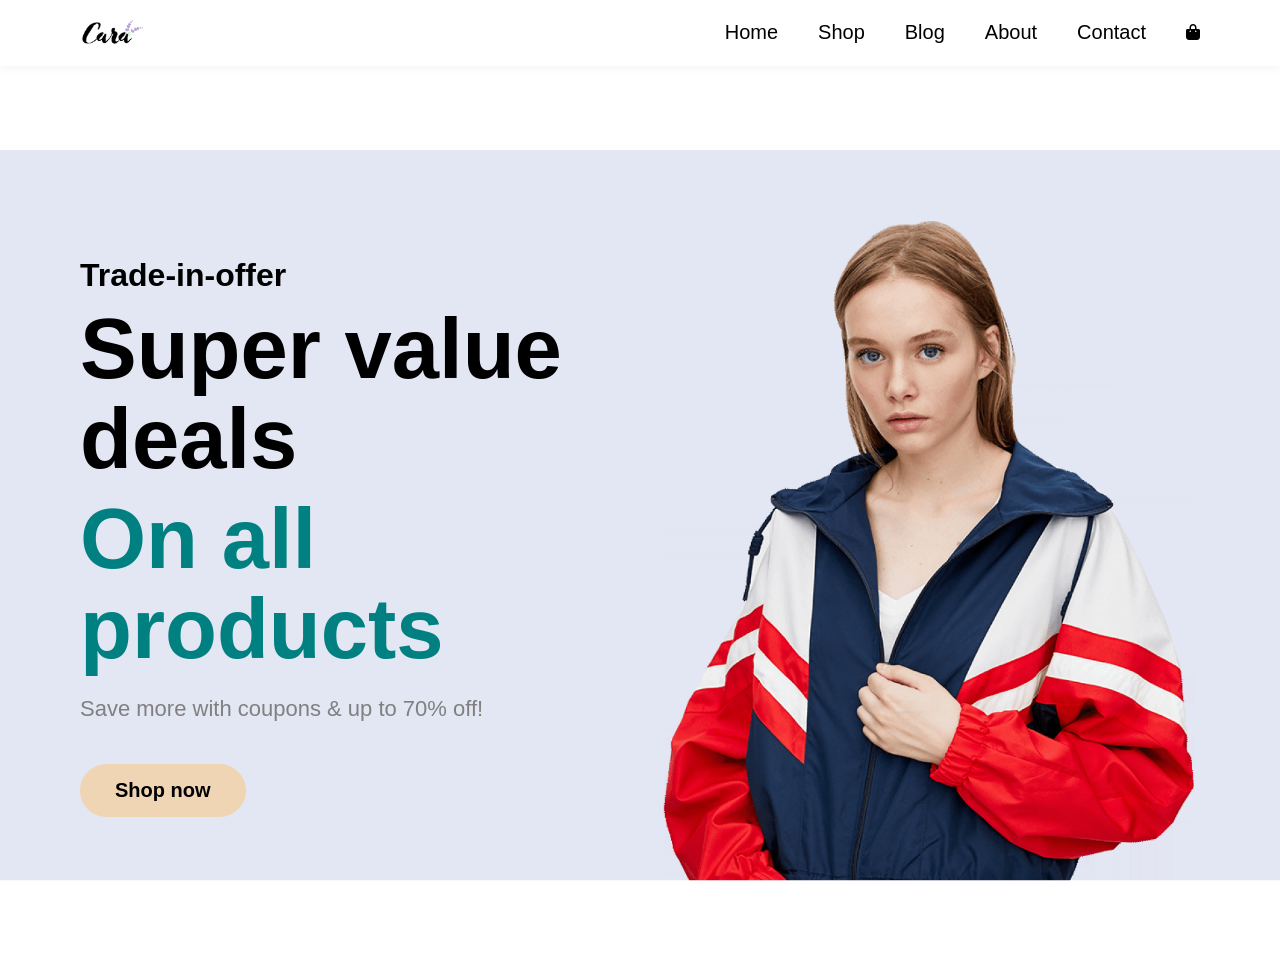
==== BT1.html @ c61cb409 "BT1" ====
<!DOCTYPE html>
<html>
<html lang="en">
<head> 
    <meta charset="UTF-8">
    <meta name="viewport" content="width=device-width, initial-scale=1.0">
    <title>Cara</title>
    <link rel="stylesheet" href="style.css">
    <link rel="stylesheet" href="https://cdnjs.cloudflare.com/ajax/libs/font-awesome/6.5.1/css/all.min.css">
</head>

<body>
    <div class="menu"> 
        <div class="logo"><img src="images/logo.png" alt=""></div>
        <ul>
            <li><a href="">Home</a></li>
            <li><a href="">Shop</a></li>
            <li><a href="">Blog</a></li>
            <li><a href="">About</a></li>
            <li><a href="">Contact</a></li>
            <li><i class="fa-solid fa-bag-shopping"></i></li>
        </ul>
    </div>

    <div class="home">
        <div class="text">
            <h4>Trade-in-offer</h4>
            <h1>Super value deals</h1>
            <h2>On all products</h2>
            <p>Save more with coupons & up to 70% off!</p>
            <button>Shop now</button>
        </div>
    </div>
</body>
</html>
---- style.css ----
body{
    margin:0;
    font-family:Arial;
    overflow:hidden;
}

.menu{
    padding:20px 80px;
    display:flex;
    justify-content:space-between;
    align-items:center;
    box-shadow:0 2px 10px rgba(0,0,0,0.05);
}

.logo img{
    width:90px;
    display:block;
}

ul{
    list-style:none;
    display:flex;
    align-items:center;
    gap:40px;
    margin:0;
    padding:0;
}

li{
    display:inline;
}

a{
    text-decoration:none;
    color:black;
    font-size:20px;
    font-weight:500;
}

a:hover{
    color:teal;
}

.home{
    height:100vh;
    padding:0 80px;
    display:flex;
    align-items:center;
    background-image:url("images/hero4.png");
    background-repeat:no-repeat;
    background-position: center;
    background-size:100%;
    position:relative;
    z-index:1;
}

.text{
    width:50%;
    color: black;
    z-index:2;
    position: relative;
}

h4{
    font-size:32px;
    margin-bottom:10px;
}

h1{
    font-size:85px;
    margin:10px 0;
    line-height:90px;
}

h2{
    font-size:85px;
    color:teal;
    margin:10px 0;
    line-height:90px;
}

p{
    font-size:22px;
    color:gray;
}

button{
    background:#f0d5b5;
    border:none;
    padding:15px 35px;
    border-radius:30px;
    font-size:20px;
    font-weight:bold;
    margin-top:20px;
    cursor:pointer;
}
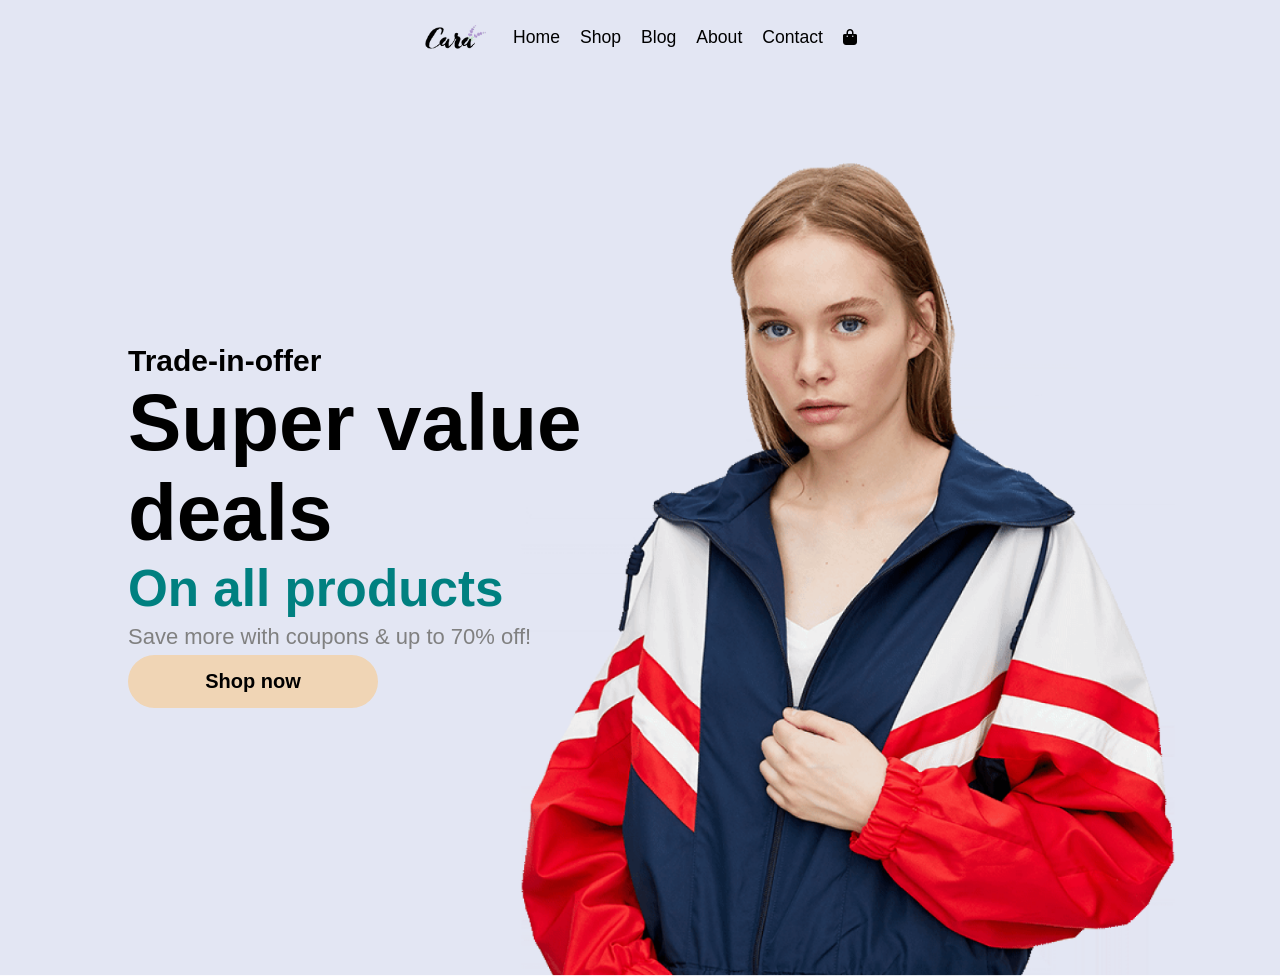
==== commit febe6935: "B1.2" ====
--- a/BT1.html
+++ b/BT1.html
@@ -1,5 +1,4 @@
 <!DOCTYPE html>
-<html>
 <html lang="en">
 <head> 
     <meta charset="UTF-8">
@@ -9,7 +8,7 @@
     <link rel="stylesheet" href="https://cdnjs.cloudflare.com/ajax/libs/font-awesome/6.5.1/css/all.min.css">
 </head>
 
-<body>
+    <body>
     <div class="menu"> 
         <div class="logo"><img src="images/logo.png" alt=""></div>
         <ul>
--- a/style.css
+++ b/style.css
@@ -1,17 +1,27 @@
+*{
+    margin:0;
+    padding: 0;
+    box-sizing: border-box;
+}
 body{
-    margin:0;
     font-family:Arial;
     overflow:hidden;
+    background-image: url(https://i.pinimg.com/1200x/76/df/d4/76dfd4a13e6b44a5c1d862d45db0f680.jpg);
 }
 
 .menu{
-    padding:20px 80px;
-    display:flex;
-    justify-content:space-between;
-    align-items:center;
-    box-shadow:0 2px 10px rgba(0,0,0,0.05);
+padding: 25px 6%;
+display: flex;
+justify-content: center;
+box-shadow: 0;
+border: none;
+background: #e3e6f3;
 }
-
+.menu ul{
+    flex-wrap: wrap;
+    justify-content: center;
+    gap: 20px;
+}
 .logo img{
     width:90px;
     display:block;
@@ -22,8 +32,6 @@
     display:flex;
     align-items:center;
     gap:40px;
-    margin:0;
-    padding:0;
 }
 
 li{
@@ -33,8 +41,9 @@
 a{
     text-decoration:none;
     color:black;
-    font-size:20px;
-    font-weight:500;
+    font-size: 1.1em;
+    font-weight: 500;
+    transition: .3s;
 }
 
 a:hover{
@@ -42,40 +51,29 @@
 }
 
 .home{
-    height:100vh;
-    padding:0 80px;
-    display:flex;
-    align-items:center;
-    background-image:url("images/hero4.png");
-    background-repeat:no-repeat;
-    background-position: center;
-    background-size:100%;
-    position:relative;
-    z-index:1;
+ justify-content: center;
+ text-align: center;
+ padding: 60px 20px;
 }
-
 .text{
-    width:50%;
-    color: black;
-    z-index:2;
-    position: relative;
+max-width: 100%;
 }
 
 h4{
-    font-size:32px;
-    margin-bottom:10px;
+    font-size:50px;
+    margin:center;
 }
 
 h1{
     font-size:85px;
-    margin:10px 0;
+    margin:center;
     line-height:90px;
 }
 
 h2{
     font-size:85px;
     color:teal;
-    margin:10px 0;
+    margin:center;
     line-height:90px;
 }
 
@@ -91,6 +89,108 @@
     border-radius:30px;
     font-size:20px;
     font-weight:bold;
-    margin-top:20px;
+    margin-bottom:50px;
     cursor:pointer;
-}+}
+    .home{
+        height:100vh;
+        padding:20px;
+        display:flex;
+        align-items:flex-start;
+        justify-content:center;
+        background-repeat:no-repeat;
+        background-position: right center;
+        background-image: url(https://i.pinimg.com/1200x/76/df/d4/76dfd4a13e6b44a5c1d862d45db0f680.jpg);
+        background-position: center;
+        background-size:cover;
+    }
+
+    .text{
+        width:100%;
+    }
+
+    h4{
+        font-size:30px;
+    }
+    h1{
+   font-size: clamp(22px, calc( 5vw + 1rem), 85px);
+    }
+
+    h2{
+   font-size: clamp(20px, 4vw, 65px);
+   line-height: 1.2;
+   color: teal;
+    }
+
+    p{
+        font-size: clamp(16px, calc( 1.2vw + 10px), 22px);
+        line-height: 1.6;
+    }
+
+    button:hover{
+        font-size:25px;
+        padding:10px 20px;
+    }
+@media (max-width: 1024px){
+    .menu{
+    padding: 20px 5%;
+    }
+    .menu ul{
+    gap: 10px;
+    }
+    .home{
+    padding: 80px 5%;
+    }
+}
+@media(max-width:768px){
+    .menu{
+        flex-direction: column;
+        gap:20px;
+        text-align: center;
+    }
+    .menu ul{
+        flex-wrap: wrap;
+        justify-content: center;
+        gap: 20px;
+    }
+        .home{
+    background-image: url(https://i.pinimg.com/1200x/76/df/d4/76dfd4a13e6b44a5c1d862d45db0f680.jpg);
+    background-repeat:no-repeat;
+    background-position: right center;
+    background-size:cover;
+    justify-content: center;
+    text-align: center;
+    padding: 60px 20px;
+        }
+    }
+.text{
+    max-width: 100%;
+}
+button{
+    width: 100%;
+    max-width: 250px;
+}
+@media (min-width: 1280px) {
+    .home {
+        display: flex;
+        align-items: center;
+        justify-content: flex-start; 
+        background-image:url("images/hero4.png");
+        background-repeat:no-repeat;
+        background-position: right center;
+        background-size:cover;
+        
+        text-align: left;        
+        padding-left: 10%;         
+    }
+
+    .text {
+        max-width: 55%;             
+        margin-top: 0;              
+    }
+
+    button {
+        margin: 0;                
+    }
+}
+
